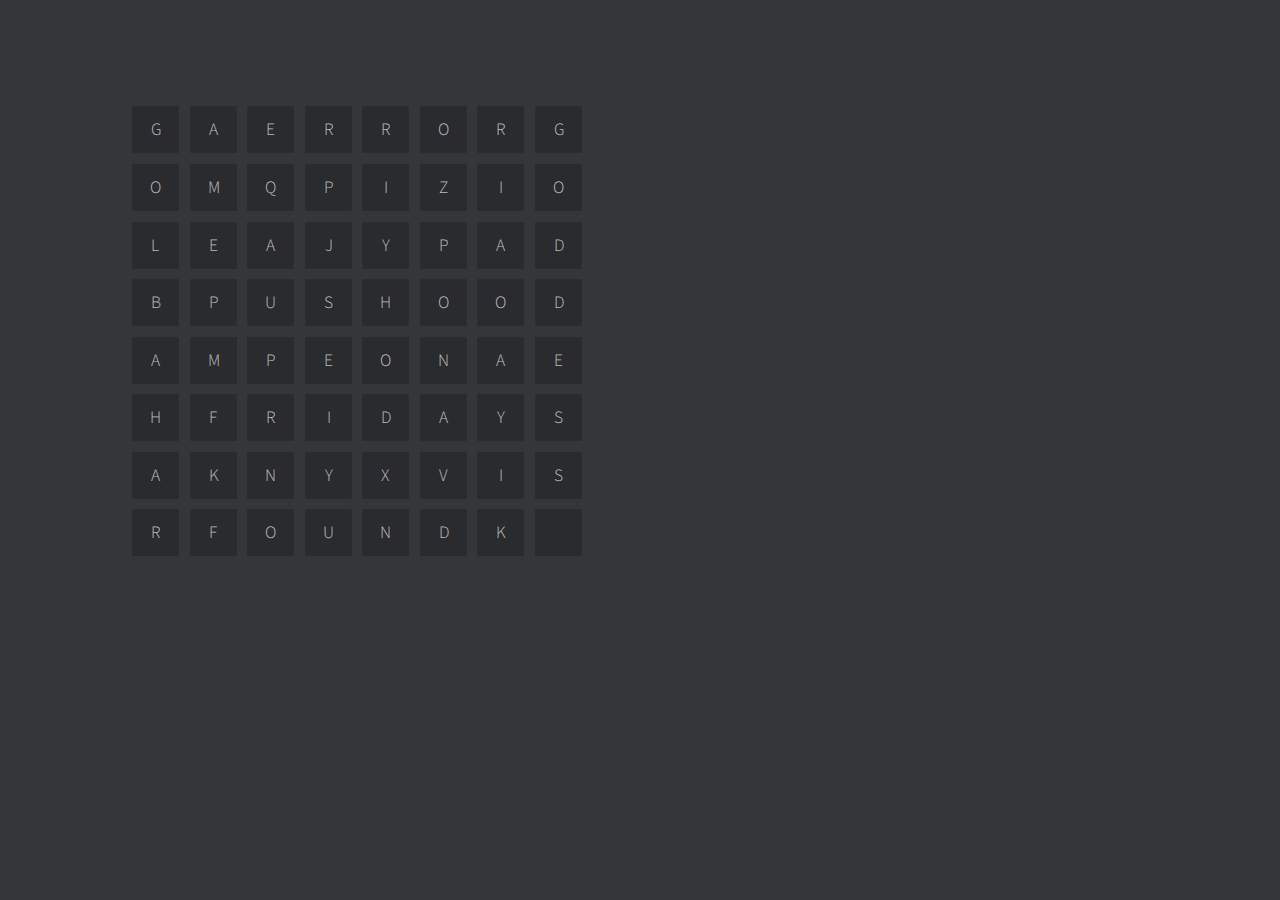
==== error/index.html @ 916b8a8d "✍ Update version 1.4.0" ====
<!DOCTYPE html>
<html lang="en">

<head>
  <title>Tue-Minh Dinh Vo</title>
  <!-- some meta tags -->
  <meta http-equiv="Content-Type" content="text/html; charset=utf-8">
  <meta name="viewport" content="width=device-width, initial-scale=1.0" />
  <meta name="description"
    content="Tue-Minh Dinh Vo - Software Developer who loves learning new technologies and solving problems." />
  <!-- css -->
  <link rel="icon" href="../assets/img/favicon.png" type="image/png" />
  <link rel="stylesheet" href="../css/error.css" />
</head>

<body>
  <div id="wrap">
    <nav>
      <p>
        <span>g</span>
        <span>a</span>
        <span class="tile">e</span>
        <span class="tile">r</span>
        <span class="tile">r</span>
        <span class="tile">o</span>
        <span class="tile">r</span>
        <span>g</span>

        <span>o</span>
        <span>m</span>
        <span>q</span>
        <span>p</span>
        <span>i</span>
        <span>z</span>
        <span>i</span>
        <span>o</span>

        <span>l</span>
        <span>e</span>
        <span class="tile">a</span>
        <span>j</span>
        <span>y</span>
        <span>p</span>
        <span>a</span>
        <span>d</span>

        <span>b</span>
        <span class="tile">p</span>
        <span class="tile">u</span>
        <span class="tile">s</span>
        <span class="tile">h</span>
        <span>o</span>
        <span>o</span>
        <span>d</span>

        <span>a</span>
        <span>m</span>
        <span>p</span>
        <span>e</span>
        <span class="tile">o</span>
        <span class="tile">n</span>
        <span>a</span>
        <span>e</span>

        <span>h</span>
        <span class="tile">f</span>
        <span class="tile">r</span>
        <span class="tile">i</span>
        <span class="tile">d</span>
        <span class="tile">a</span>
        <span class="tile">y</span>
        <span>s</span>

        <span>a</span>
        <span>k</span>
        <span>n</span>
        <span>y</span>
        <span>x</span>
        <span>v</span>
        <span>i</span>
        <span>s</span>

        <span>r</span>
        <span class="tile">f</span>
        <span class="tile">o</span>
        <span class="tile">u</span>
        <span class="tile">n</span>
        <span class="tile">d</span>
        <span>k</span>
        <span></span>
      </p>
    </nav>

    <main>
      <h2>Oops !!!</h2>
      <p><strong>You've just blew something up... Nicely done.</strong></p>
      <p>Just kidding. There must be something wrong in my spaghetti <del>noodles</del>, <i>*cough*</i>, code.
        Refreshing the page is useless, as same as people who choose <em>Pikachu</em> instead of
        <em>Eevee</em>.
      </p>
      <p>I am sorry for the inconvenience. It's always time to take a break and come back later, or visit my Github page
        instead.</p>
      <p>The page will be online s<code>&infin;</code>n.</p>
      <div class="social-container">
        <a title="GitHub" href="//github.com/minhvo-dev" target="_blank">
          <svg xmlns="http://www.w3.org/2000/svg" viewBox="0 0 512 512">
            <path fill="currentColor"
              d="M165.9 397.4c0 2-2.3 3.6-5.2 3.6-3.3.3-5.6-1.3-5.6-3.6 0-2 2.3-3.6 5.2-3.6 3-.3 5.6 1.3 5.6 3.6zm-31.1-4.5c-.7 2 1.3 4.3 4.3 4.9 2.6 1 5.6 0 6.2-2s-1.3-4.3-4.3-5.2c-2.6-.7-5.5.3-6.2 2.3zm44.2-1.7c-2.9.7-4.9 2.6-4.6 4.9.3 2 2.9 3.3 5.9 2.6 2.9-.7 4.9-2.6 4.6-4.6-.3-1.9-3-3.2-5.9-2.9zM244.8 8C106.1 8 0 113.3 0 252c0 110.9 69.8 205.8 169.5 239.2 12.8 2.3 17.3-5.6 17.3-12.1 0-6.2-.3-40.4-.3-61.4 0 0-70 15-84.7-29.8 0 0-11.4-29.1-27.8-36.6 0 0-22.9-15.7 1.6-15.4 0 0 24.9 2 38.6 25.8 21.9 38.6 58.6 27.5 72.9 20.9 2.3-16 8.8-27.1 16-33.7-55.9-6.2-112.3-14.3-112.3-110.5 0-27.5 7.6-41.3 23.6-58.9-2.6-6.5-11.1-33.3 2.6-67.9 20.9-6.5 69 27 69 27 20-5.6 41.5-8.5 62.8-8.5s42.8 2.9 62.8 8.5c0 0 48.1-33.6 69-27 13.7 34.7 5.2 61.4 2.6 67.9 16 17.7 25.8 31.5 25.8 58.9 0 96.5-58.9 104.2-114.8 110.5 9.2 7.9 17 22.9 17 46.4 0 33.7-.3 75.4-.3 83.6 0 6.5 4.6 14.4 17.3 12.1C428.2 457.8 496 362.9 496 252 496 113.3 383.5 8 244.8 8zM97.2 352.9c-1.3 1-1 3.3.7 5.2 1.6 1.6 3.9 2.3 5.2 1 1.3-1 1-3.3-.7-5.2-1.6-1.6-3.9-2.3-5.2-1zm-10.8-8.1c-.7 1.3.3 2.9 2.3 3.9 1.6 1 3.6.7 4.3-.7.7-1.3-.3-2.9-2.3-3.9-2-.6-3.6-.3-4.3.7zm32.4 35.6c-1.6 1.3-1 4.3 1.3 6.2 2.3 2.3 5.2 2.6 6.5 1 1.3-1.3.7-4.3-1.3-6.2-2.2-2.3-5.2-2.6-6.5-1zm-11.4-14.7c-1.6 1-1.6 3.6 0 5.9 1.6 2.3 4.3 3.3 5.6 2.3 1.6-1.3 1.6-3.9 0-6.2-1.4-2.3-4-3.3-5.6-2z">
            </path>
          </svg>
      </div>
      </a>
    </main>
  </div>

  <!-- script  -->
  <script src="../js/error.js"></script>
</body>

</html>
---- css/error.css ----
/*
 * Portfolio Error Page CSS
 * @author: Vo, Dinh Tue Minh
 * Reference: https://codepen.io/gavra/pen/upHzg
 */

 @import url('https://fonts.googleapis.com/css?family=Source+Sans+Pro:400,300');
 @import url('https://fonts.googleapis.com/css2?family=Libre+Baskerville:ital,wght@0,400;0,700;1,400&display=swap');

:root {
  --primary-color: rgb(53, 54, 58);
  --accent-color: #c94c4c;
}

 *,
*::before,
*::after {
  margin: 0;
  padding: 0;
  box-sizing: border-box;
  scroll-behavior: smooth;
}

body {
  background-color: var(--primary-color);
  width: 100%;
  height: 100%;
  margin: 0;
  font-family: "Source Sans Pro", sans-serif;
}

#wrap {
  width: 90%;
  max-width: 1200px;
  margin: 0 auto;
  height: auto;
  position: relative;
  margin-top: 8%;
}

/* Main  */
main {
  width: 90%;
  margin: 40px auto;
  color: white;
  font-weight: 300;
  font-size: 18px;
  line-height: 28px;
  animation: fade-in 1s forwards;
  animation-delay: 11.5s;
  visibility: hidden;
}

@keyframes fade-in {
  99% { visibility: hidden;}
  100% {visibility: visible;}
}

main h2 {
  margin: 0;
  margin-bottom: 40px;
  font-weight: 700;
  font-size: 42px;
  line-height: normal;
  font-family: "Libre Baskerville", serif;
  font-style: oblique;
  text-align: center;
}

main p {
  margin-bottom: 20px;
}

main code {
  font-size: 24px;
}

.social-container {
  display: flex;
  flex-direction: row;
  justify-content: center;
  align-items: center;
  width: 100%;
}

.social-container a {
  text-decoration: none;
  color: white;
  transition: 0.15s;
  width: 36px;
  height: 36px;
}

.social-container a:hover {
  transform: scale(1.25);
}

/* Nav */

nav > p {
  margin: 0;
  padding: 0;
}

nav > p > span {
  float: left;
  width: 12%;
  display: block;
  margin-right: 0.5%;
  margin-bottom: 0.5%;
  padding: 0;
  background-color: rgba(0,0,0,.2);
  text-align: center;
  color: rgba(255,255,255,0.7);
  text-transform: uppercase;
  font-weight: 300;
  font-size: 3vw;
  transition: all 0.5s ease, 
              scale 0.5s ease, 
              font-weight 0.2s ease;
  transform: scale(0.85);
}

nav span.highlighted,
nav p span:hover {
  background-color: var(--accent-color);
	color: white;
	font-weight: 400;
  transform: scale(1);
}

.clickable {
  cursor: pointer;
}

/* ---------------------------------------------------------------- */
/* Screen query */
@media only screen and (min-width: 800px) {
  #wrap {
    width: 80%;
  }

  main {
    float: right;
    margin: 0 auto;
    max-width: 45%;
  }

  main h2 {
    text-align: left;
  }

  nav {
    float: left;
    width: 45%;
  }

  nav > p > span {
    font-size: 1.6vw;
  }
}
/* ---------------------------------------------------------------- */
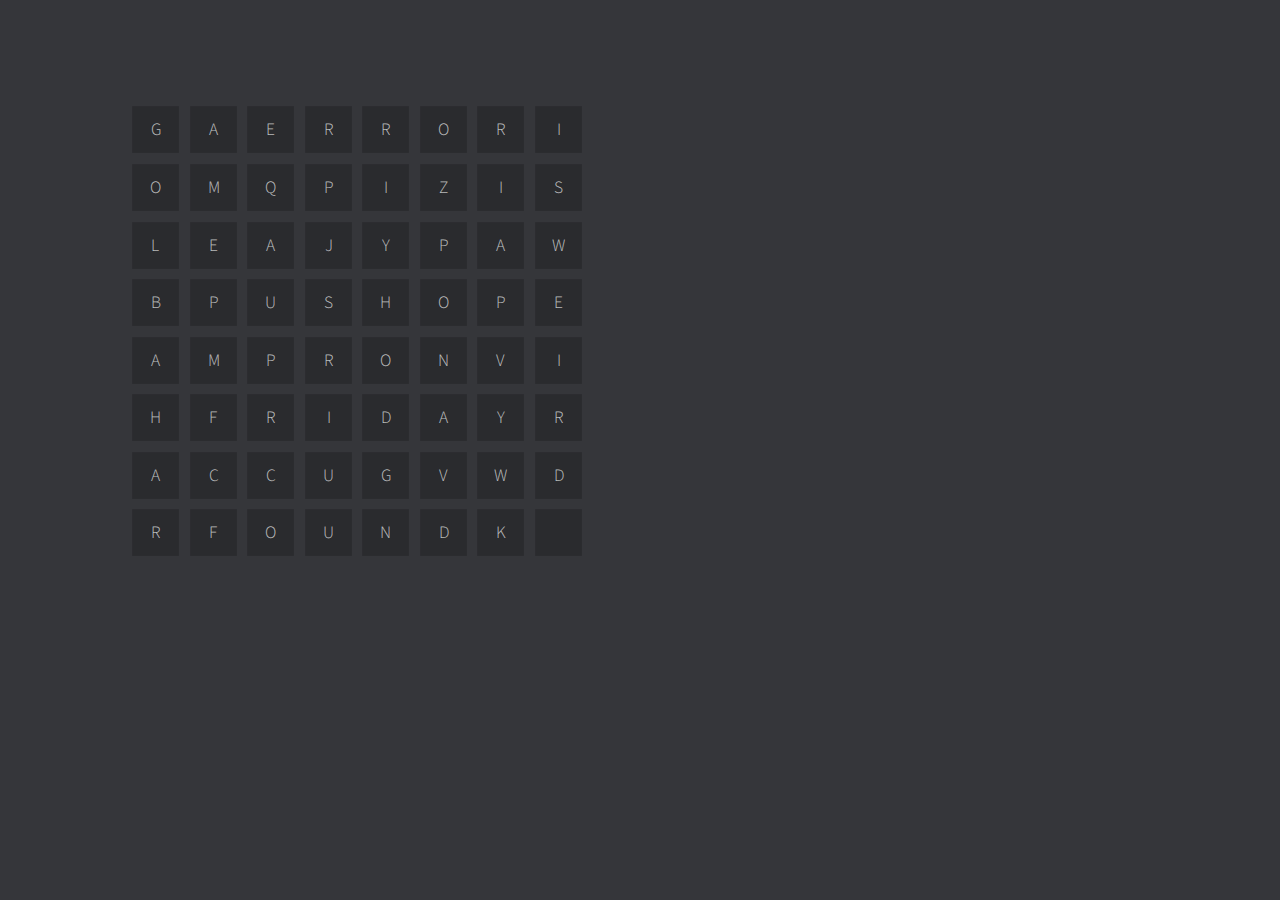
==== commit 3cd7111d: "✍ Update version 1.5.4" ====
--- a/error/index.html
+++ b/error/index.html
@@ -24,7 +24,7 @@
         <span class="tile">r</span>
         <span class="tile">o</span>
         <span class="tile">r</span>
-        <span>g</span>
+        <span>i</span>
 
         <span>o</span>
         <span>m</span>
@@ -33,7 +33,7 @@
         <span>i</span>
         <span>z</span>
         <span>i</span>
-        <span>o</span>
+        <span>s</span>
 
         <span>l</span>
         <span>e</span>
@@ -42,7 +42,7 @@
         <span>y</span>
         <span>p</span>
         <span>a</span>
-        <span>d</span>
+        <span>w</span>
 
         <span>b</span>
         <span class="tile">p</span>
@@ -50,17 +50,17 @@
         <span class="tile">s</span>
         <span class="tile">h</span>
         <span>o</span>
-        <span>o</span>
-        <span>d</span>
+        <span>p</span>
+        <span>e</span>
 
         <span>a</span>
         <span>m</span>
         <span>p</span>
-        <span>e</span>
+        <span>r</span>
         <span class="tile">o</span>
         <span class="tile">n</span>
-        <span>a</span>
-        <span>e</span>
+        <span>v</span>
+        <span>i</span>
 
         <span>h</span>
         <span class="tile">f</span>
@@ -69,16 +69,16 @@
         <span class="tile">d</span>
         <span class="tile">a</span>
         <span class="tile">y</span>
-        <span>s</span>
+        <span>r</span>
 
         <span>a</span>
-        <span>k</span>
-        <span>n</span>
-        <span>y</span>
-        <span>x</span>
+        <span>c</span>
+        <span>c</span>
+        <span>u</span>
+        <span>g</span>
         <span>v</span>
-        <span>i</span>
-        <span>s</span>
+        <span>w</span>
+        <span>d</span>
 
         <span>r</span>
         <span class="tile">f</span>
